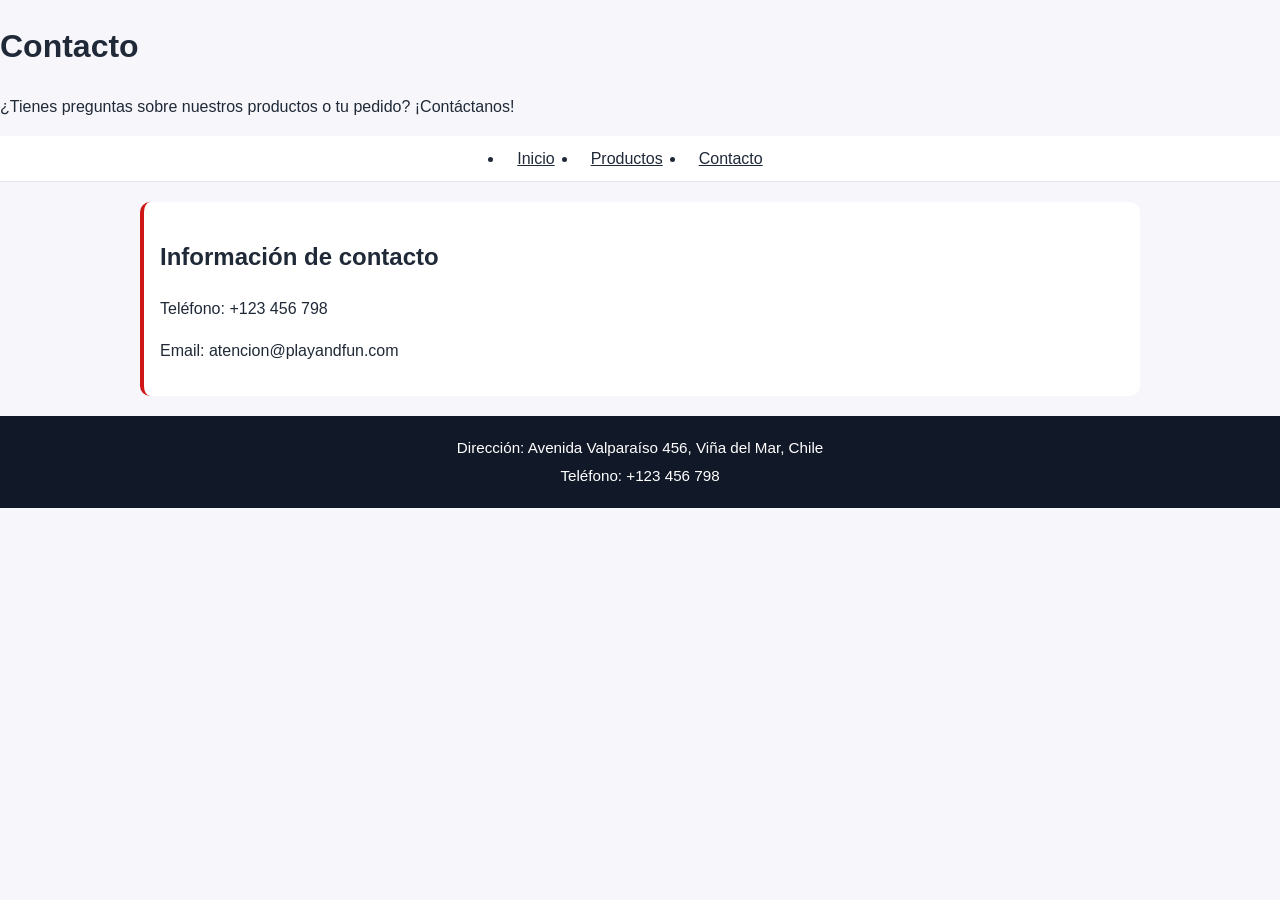
==== contacto.html @ 391b8ab6 "Semana 2 - FrontEnd" ====
<!DOCTYPE html>
<html lang="es">
<head>
    <meta chatset="UTF-8">
    <meta name="viewport" content="width=devide-width, initial-scale=1.0">
    <title>Contacto - Play & Fun - Tienda de juegos Online</title>
    <!--Aquí conectaremos la hoja de estilos CSS cuando la tengamos-->
    <link rel="stylesheet" href="css/styles.css">
</head>
<body>
    <!--Encabezado de la página-->
    <header>
        <h1>Contacto</h1>
        <p>¿Tienes preguntas sobre nuestros productos o tu pedido? ¡Contáctanos!</p>
    </header>

    <!--Menú de navegación-->
    <nav>
        <ul>
            <li><a href="index.html">Inicio</a></li>
            <li><a href="productos.html">Productos</a></li>
            <li><a href="contacto.html">Contacto</a></li>
        </ul>
    </nav>
    
    <!--Sección de contacto-->
    <section id="contacto">
        <h2>Información de contacto</h2>
        <p>Teléfono: +123 456 798</p>
        <p>Email: atencion@playandfun.com</p>
    </section id="contacto">

    <!--Pie de página-->
    <footer>
        <p>Dirección: Avenida Valparaíso 456, Viña del Mar, Chile</p>
        <p>Teléfono: +123 456 798</p>
    </footer>
</body>
</html>
---- css/styles.css ----
/* ===== Modelo de cajas básico ===== */
*, *::before, *::after { box-sizing: border-box; }

:root {/*Definición de variables globales en :root */
  --fuente-principal: 'Arial', 'Helvetica Neue', sans-serif; /* Variable para la fuente principal utilizada en todo el sitio */
  --color-fondo: #f7f7fb; /* Color de fondo principal para la página */
  --color-texto: #1f2937; /* Color de texto general */
  --color-acento: #ce1616; /* Color de acento (azul) para resaltar elementos específicos */
  --color-texto-claro: #ffffff; /* Color de texto claro, usado sobre fondos ascuros */
  --color-borde: #e5e7eb;
  --radio: 10px;
}
/* Estilos generales del cuerpo de la página */
body {
  font-family: var(--fuente-principal); /* Usa la fuente definida en la variable --fuente-principal */
  background-color: var(--color-fondo); /* Aplica el color de fondo definido en --color-fondo */
  color: var(--color-texto); /* Establece el color de texto general con la variable --color-texto */
  margin: 0; /* Elimina el margen por defecto del body */
  padding: 0; /* Elimina el relleno por defecto del body */
  line-height: 1.6; /* Define la altura de Linea para mejorar la legibilidad */
  font-size: 16px;  
}
/* Estilos para la cabecera */
.header {
  background-color: var(--color-acento); /* Usa el color de acento para el fondo de la cabecera */
  color: var(--color-texto-claro); /* Color del texto claro sobre el fondo de acento */
  text-align: center; /* Centra el texto dentro de la cabecera */
  padding: 24px 16px; /* Añade espacio interno alrededor del contenido de la cabecera */
}
.header h1 {
  font-size: 20rem; /* Ajusta el tamaño del texto principal para destacar el titulo */
  margin: 0 0 6px; /* Elimina el margen del título */
}
.header p {
  font-size: 1rem; /* Ajusta el tamaño del texto principal para destacar el titulo */
  margin: 0; /* Elimina el margen del título */
  opacity: .95;
}

/* ===== Navegación ===== */
nav { background: #fff; border-bottom: 1px solid var(--color-borde); }
nav ul {
  display: flex; gap: 10px; justify-content: center;
  padding: 10px 16px; margin: 0;
}
nav a {
  color: var(--color-texto);
  padding: 8px 12px;             /* padding = cajas */
  border: 1px solid transparent; /* border = cajas */
  border-radius: 999px;
}
nav a:hover { background: #f1f5f9; border-color: var(--color-borde); }

/* ===== Secciones ===== */
section { max-width: 1000px; margin: 20px auto; padding: 0 16px; }

/* ===== Tarjetas (productos y contenido) ===== */
section article,
.box {
  background: #fff;                          /* background-color = colores */
  border: 1px solid var(--color-borde);      /* border = cajas */
  border-radius: var(--radio);
  border-left: 4px solid var(--color-acento);
  border-right: 4px solid var(--color-acento);
  padding: 16px;                              /* padding = cajas */
  margin: 16px 0;                             /* margin = cajas */
}
section article h3, .box h2 { color: var(--color-acento); margin-top: 0; }
section article figure { margin: 0 0 10px; text-align: center; }
section article img { max-width: 100%; height: auto; border-radius: 6px; }

/* Selector avanzado: alterna el fondo de las tarjetas de productos */
section article:nth-child(odd) { background: #fcfcff; }

/* Selector por ID: destaca la sección de contacto */
#contacto {
  border-left: 4px solid var(--color-acento);
  background: #fff;
  padding: 16px;
  border-radius: var(--radio);
}


/* ===== Pie de página ===== */
footer {
  background-color: #111827;
  color: var(--color-texto-claro);
  text-align: center;
  padding: 16px;
  font-size: 0.95rem;
}
footer p { margin: 4px 0; }
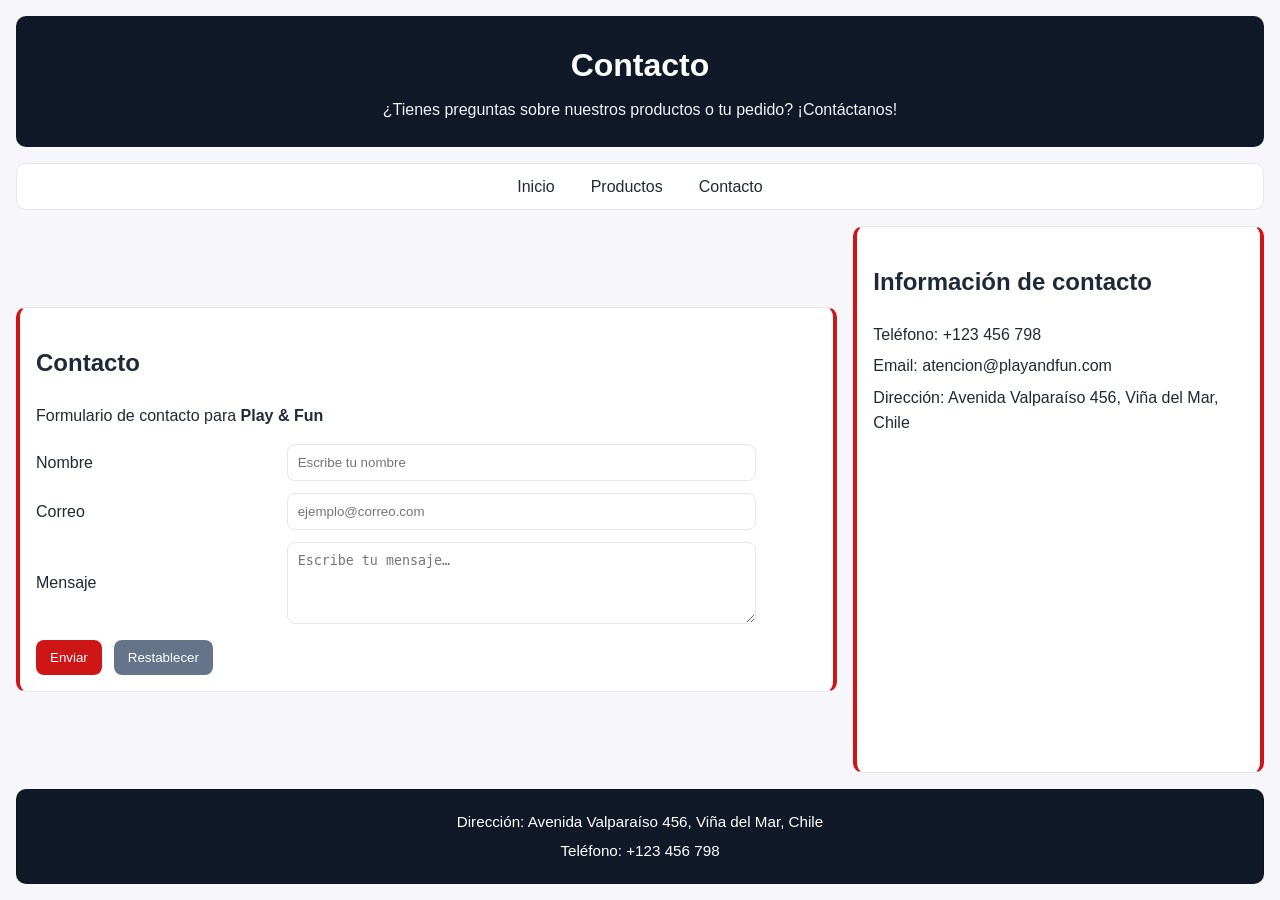
==== commit f3696373: "version_semana3" ====
--- a/contacto.html
+++ b/contacto.html
@@ -1,39 +1,63 @@
 <!DOCTYPE html>
 <html lang="es">
 <head>
-    <meta chatset="UTF-8">
-    <meta name="viewport" content="width=devide-width, initial-scale=1.0">
-    <title>Contacto - Play & Fun - Tienda de juegos Online</title>
-    <!--Aquí conectaremos la hoja de estilos CSS cuando la tengamos-->
-    <link rel="stylesheet" href="css/styles.css">
+  <meta charset="UTF-8" />
+  <meta name="viewport" content="width=device-width, initial-scale=1.0" />
+  <title>Contacto - Play & Fun - Tienda de juegos Online</title>
+  <link rel="stylesheet" href="css/styles.css" />
 </head>
-<body>
-    <!--Encabezado de la página-->
-    <header>
-        <h1>Contacto</h1>
-        <p>¿Tienes preguntas sobre nuestros productos o tu pedido? ¡Contáctanos!</p>
-    </header>
+<body class="layout-grid">
+  <!-- Encabezado -->
+  <header class="site-header header">
+    <h1>Contacto</h1>
+    <p>¿Tienes preguntas sobre nuestros productos o tu pedido? ¡Contáctanos!</p>
+  </header>
 
-    <!--Menú de navegación-->
-    <nav>
-        <ul>
-            <li><a href="index.html">Inicio</a></li>
-            <li><a href="productos.html">Productos</a></li>
-            <li><a href="contacto.html">Contacto</a></li>
-        </ul>
-    </nav>
-    
-    <!--Sección de contacto-->
-    <section id="contacto">
-        <h2>Información de contacto</h2>
-        <p>Teléfono: +123 456 798</p>
-        <p>Email: atencion@playandfun.com</p>
-    </section id="contacto">
+  <!-- Menú de navegación (Flexbox) -->
+  <nav class="site-nav">
+    <ul>
+      <li><a href="index.html">Inicio</a></li>
+      <li><a href="productos.html">Productos</a></li>
+      <li><a href="contacto.html">Contacto</a></li>
+    </ul>
+  </nav>
 
-    <!--Pie de página-->
-    <footer>
-        <p>Dirección: Avenida Valparaíso 456, Viña del Mar, Chile</p>
-        <p>Teléfono: +123 456 798</p>
-    </footer>
+  <!-- Contenido principal con formulario en CSS Grid -->
+  <main class="site-main">
+    <section id="contacto" class="box">
+      <h2>Contacto</h2>
+      <p>Formulario de contacto para <strong>Play & Fun</strong></p>
+
+      <form class="form-grid" action="/enviar" method="post" novalidate>
+        <label for="nombre">Nombre</label>
+        <input id="nombre" name="nombre" type="text" placeholder="Escribe tu nombre" required />
+
+        <label for="email">Correo</label>
+        <input id="email" name="email" type="email" placeholder="ejemplo@correo.com" required />
+
+        <label for="mensaje">Mensaje</label>
+        <textarea id="mensaje" name="mensaje" rows="4" placeholder="Escribe tu mensaje…"></textarea>
+
+        <div class="form-actions">
+          <button type="submit">Enviar</button>
+          <button type="reset">Restablecer</button>
+        </div>
+      </form>
+    </section>
+  </main>
+
+  <!-- Lateral -->
+  <aside class="site-aside box">
+    <h2>Información de contacto</h2>
+    <p>Teléfono: +123 456 798</p>
+    <p>Email: atencion@playandfun.com</p>
+    <p>Dirección: Avenida Valparaíso 456, Viña del Mar, Chile</p>
+  </aside>
+
+  <!-- Pie de página -->
+  <footer class="site-footer">
+    <p>Dirección: Avenida Valparaíso 456, Viña del Mar, Chile</p>
+    <p>Teléfono: +123 456 798</p>
+  </footer>
 </body>
 </html>
--- a/css/styles.css
+++ b/css/styles.css
@@ -1,85 +1,205 @@
 /* ===== Modelo de cajas básico ===== */
 *, *::before, *::after { box-sizing: border-box; }
 
-:root {/*Definición de variables globales en :root */
-  --fuente-principal: 'Arial', 'Helvetica Neue', sans-serif; /* Variable para la fuente principal utilizada en todo el sitio */
-  --color-fondo: #f7f7fb; /* Color de fondo principal para la página */
-  --color-texto: #1f2937; /* Color de texto general */
-  --color-acento: #ce1616; /* Color de acento (azul) para resaltar elementos específicos */
-  --color-texto-claro: #ffffff; /* Color de texto claro, usado sobre fondos ascuros */
+:root {
+  --fuente-principal: 'Arial', 'Helvetica Neue', sans-serif;
+  --color-fondo: #f7f7fb;
+  --color-texto: #1f2937;
+  --color-acento: #ce1616;
+  --color-texto-claro: #ffffff;
   --color-borde: #e5e7eb;
   --radio: 10px;
 }
-/* Estilos generales del cuerpo de la página */
+
+/* ===== Layout general ===== */
 body {
-  font-family: var(--fuente-principal); /* Usa la fuente definida en la variable --fuente-principal */
-  background-color: var(--color-fondo); /* Aplica el color de fondo definido en --color-fondo */
-  color: var(--color-texto); /* Establece el color de texto general con la variable --color-texto */
-  margin: 0; /* Elimina el margen por defecto del body */
-  padding: 0; /* Elimina el relleno por defecto del body */
-  line-height: 1.6; /* Define la altura de Linea para mejorar la legibilidad */
-  font-size: 16px;  
-}
-/* Estilos para la cabecera */
+  font-family: var(--fuente-principal);
+  background-color: var(--color-fondo);
+  color: var(--color-texto);
+  margin: 0;
+  padding: 0;
+  line-height: 1.6;
+  font-size: 16px;
+}
+
+/* ===== GRID de toda la página  ===== */
+.layout-grid {
+  display: grid;
+  justify-content: center;
+  grid-template-areas:
+    "header header"
+    "nav    nav"
+    "main   aside"
+    "footer footer";
+  grid-template-columns: 2fr 1fr;
+  grid-template-rows: auto auto 1fr auto;
+  min-height: 100dvh;
+  gap: 16px;
+  padding: 16px;
+}
+
+.site-aside:not(:has(*)) { display: none; }
+
+.layout-grid:has(.site-aside:not(:has(*))) {
+  grid-template-areas:
+    "header"
+    "nav"
+    "main"
+    "footer";
+  grid-template-columns: 1fr;
+}
+
+/* ===== Cabecera ===== */
 .header {
-  background-color: var(--color-acento); /* Usa el color de acento para el fondo de la cabecera */
-  color: var(--color-texto-claro); /* Color del texto claro sobre el fondo de acento */
-  text-align: center; /* Centra el texto dentro de la cabecera */
-  padding: 24px 16px; /* Añade espacio interno alrededor del contenido de la cabecera */
-}
-.header h1 {
-  font-size: 20rem; /* Ajusta el tamaño del texto principal para destacar el titulo */
-  margin: 0 0 6px; /* Elimina el margen del título */
-}
-.header p {
-  font-size: 1rem; /* Ajusta el tamaño del texto principal para destacar el titulo */
-  margin: 0; /* Elimina el margen del título */
-  opacity: .95;
-}
-
-/* ===== Navegación ===== */
-nav { background: #fff; border-bottom: 1px solid var(--color-borde); }
+  background-color: #111827;
+  color: var(--color-texto-claro);
+  text-align: center;
+  padding: 24px 16px;
+}
+.header h1 { font-size: 2rem; margin: 0 0 6px; }
+.header p  { font-size: 1rem; margin: 0; opacity: .95; }
+
+/* Colocación en el GRID de página */
+.site-header { grid-area: header; border-radius: var(--radio); }
+.site-nav    { grid-area: nav;    border-radius: var(--radio); }
+
+.site-main {
+  justify-items: center;
+  grid-area: main;                
+  display: flex;
+  flex-direction: column;
+  align-items: center;  
+  justify-content: center;         
+}
+
+.site-main > section,
+.site-main > .box,
+.site-main > .productos {
+  width: 100%;
+  max-width: 1000px;
+  margin: 20px auto;            
+}
+
+.site-aside  { grid-area: aside; }
+.site-footer { grid-area: footer; border-radius: var(--radio); }
+
+/* ===== Navegación (FLEXBOX) ===== */
+nav { background: #fff; border: 1px solid var(--color-borde); }
 nav ul {
-  display: flex; gap: 10px; justify-content: center;
-  padding: 10px 16px; margin: 0;
+  display: flex;
+  gap: 10px;
+  justify-content: center;
+  padding: 10px 16px;
+  margin: 0;
+  list-style: none;
 }
 nav a {
   color: var(--color-texto);
-  padding: 8px 12px;             /* padding = cajas */
-  border: 1px solid transparent; /* border = cajas */
+  padding: 8px 12px;
+  border: 1px solid transparent;
   border-radius: 999px;
+  text-decoration: none;
 }
 nav a:hover { background: #f1f5f9; border-color: var(--color-borde); }
 
-/* ===== Secciones ===== */
-section { max-width: 1000px; margin: 20px auto; padding: 0 16px; }
-
-/* ===== Tarjetas (productos y contenido) ===== */
-section article,
+/* ===== Secciones y cajas ===== */
+section { max-width: 1000px; margin: 20px auto; }
 .box {
-  background: #fff;                          /* background-color = colores */
-  border: 1px solid var(--color-borde);      /* border = cajas */
+  background: #fff;
+  border: 1px solid var(--color-borde);
   border-radius: var(--radio);
   border-left: 4px solid var(--color-acento);
   border-right: 4px solid var(--color-acento);
-  padding: 16px;                              /* padding = cajas */
-  margin: 16px 0;                             /* margin = cajas */
-}
-section article h3, .box h2 { color: var(--color-acento); margin-top: 0; }
+  padding: 16px;
+}
+
+/* Tarjetas de contenido */
+section article {
+  background: #fff;
+  border: 1px solid var(--color-borde);
+  border-radius: var(--radio);
+  padding: 16px;
+}
+section article h3 { color: var(--color-acento); margin-top: 0; }
 section article figure { margin: 0 0 10px; text-align: center; }
-section article img { max-width: 100%; height: auto; border-radius: 6px; }
-
-/* Selector avanzado: alterna el fondo de las tarjetas de productos */
-section article:nth-child(odd) { background: #fcfcff; }
-
-/* Selector por ID: destaca la sección de contacto */
-#contacto {
-  border-left: 4px solid var(--color-acento);
+section article img{
+  width: 100%;
+  aspect-ratio: 1 / 1;  
+  object-fit: cover;   
+  display: block;
+}
+
+/* ===== Selector por ID: contacto ===== */
+#contacto { background: #fff; border-radius: var(--radio); }
+
+/* ====== Formulario con CSS Grid (dos columnas) ====== */
+.form-grid {
+  display: grid;
+  grid-template-columns: 1fr 2fr; /* etiqueta | campo */
+  gap: 12px 16px;                 /* filas | columnas */
+  max-width: 720px;
+}
+.form-grid label { align-self: center; }
+.form-grid input,
+.form-grid textarea {
+  width: 100%;
+  padding: 10px;
+  border: 1px solid var(--color-borde);
+  border-radius: 8px;
   background: #fff;
-  padding: 16px;
-  border-radius: var(--radio);
-}
-
+  color: var(--color-texto);
+}
+.form-grid input:focus,
+.form-grid textarea:focus {
+  outline: 2px solid var(--color-acento);
+  outline-offset: 2px;
+}
+
+/* Acciones del formulario (FLEXBOX simple) */
+.form-actions {
+  grid-column: 1 / -1;
+  display: flex;
+  gap: 12px;
+  justify-content: flex-start;
+  margin-top: 4px;
+}
+.form-actions button {
+  padding: 10px 14px;
+  border: 0;
+  border-radius: 8px;
+  background: var(--color-acento);
+  color: #fff;
+  cursor: pointer;
+}
+.form-actions button[type="reset"] { background: #64748b; }
+
+/* ====== FLEXBOX para tarjetas (Index) ====== */
+.cards-flex {
+  display: flex;
+  flex-wrap: wrap;
+  gap: 16px;
+  align-items: stretch;
+}
+.cards-flex > article {
+  flex: 1 1 280px;  
+  min-width: 240px;
+}
+
+.cards-flex{
+  max-width: 1100px;
+  margin-inline: auto;
+  justify-content:center;   
+}
+
+/* ====== GRID para productos (Productos) ====== */
+.cards-grid {
+  display: grid;
+  grid-template-columns: repeat(auto-fit, minmax(240px, 1fr));
+  gap: 16px;
+}
+
+/* ===== Aside ===== */
+.site-aside.box p { margin: 6px 0; }
 
 /* ===== Pie de página ===== */
 footer {
@@ -88,5 +208,29 @@
   text-align: center;
   padding: 16px;
   font-size: 0.95rem;
+  border: 1px solid #00000020;
 }
 footer p { margin: 4px 0; }
+
+/* ===== Responsivo ===== */
+@media (max-width: 800px) {
+  .layout-grid {
+    grid-template-areas:
+      "header"
+      "nav"
+      "main"
+      "aside"
+      "footer";
+    grid-template-columns: 1fr;
+  }
+  .form-grid { grid-template-columns: 1fr; }
+}
+
+/* Configuración para móviles. Vuelve a centrarse para que se vea mejor */
+@media (max-width: 800px){
+  .site-main > section,
+  .site-main > .box,
+  .site-main > .productos {
+    margin: 20px auto;
+  }
+}
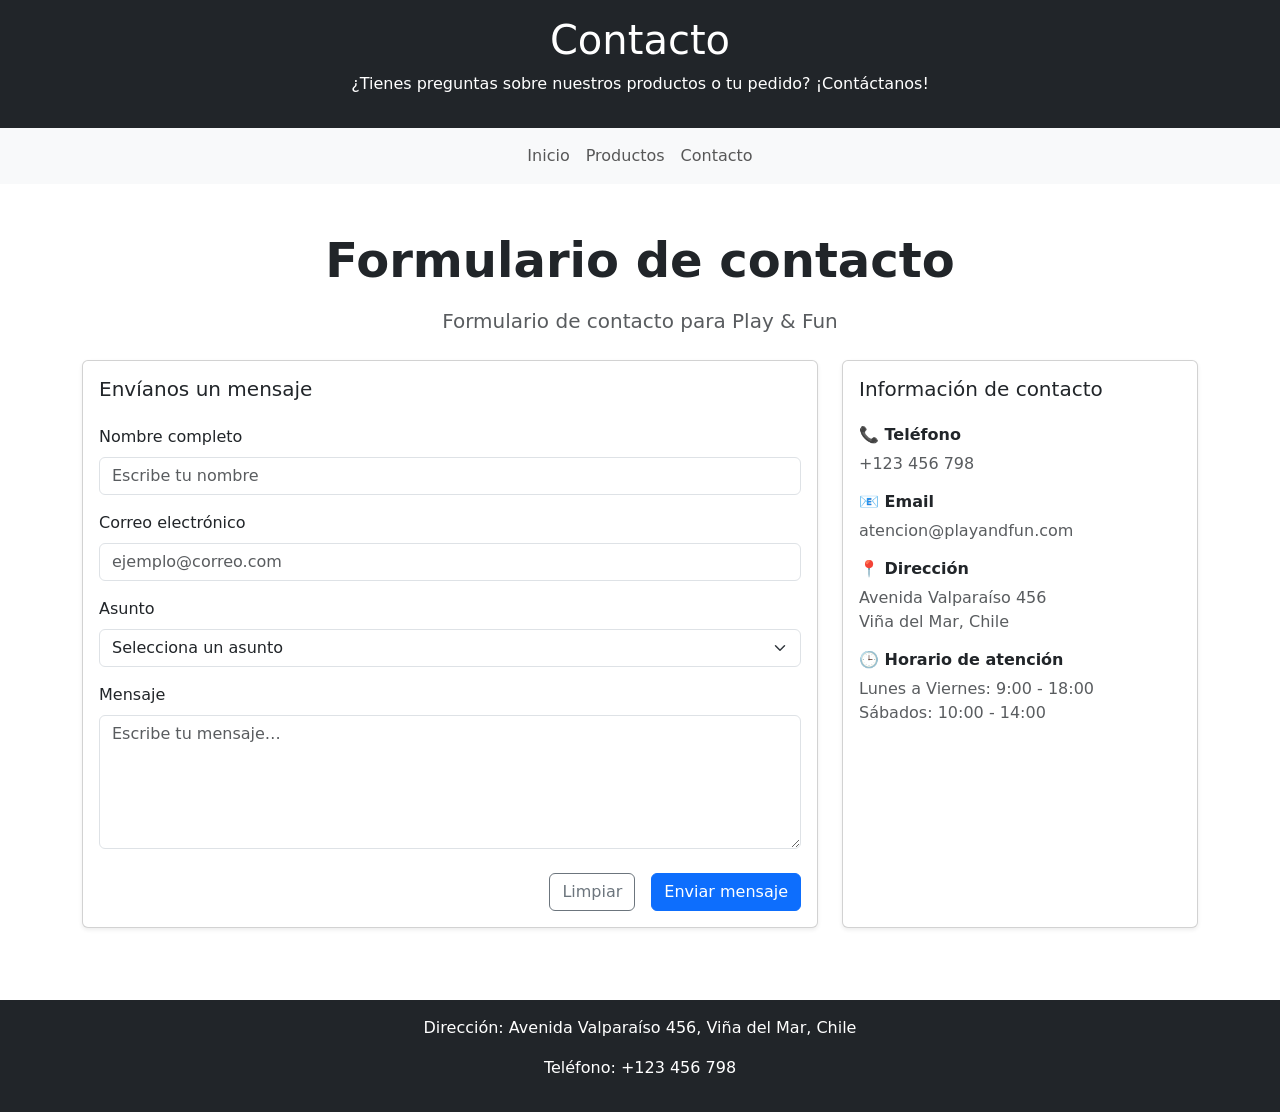
==== commit 526db827: "versión-semana6" ====
--- a/contacto.html
+++ b/contacto.html
@@ -4,60 +4,128 @@
   <meta charset="UTF-8" />
   <meta name="viewport" content="width=device-width, initial-scale=1.0" />
   <title>Contacto - Play & Fun - Tienda de juegos Online</title>
-  <link rel="stylesheet" href="css/styles.css" />
+  <link rel="stylesheet" href="css/bootstrap.css" />
 </head>
 <body class="layout-grid">
   <!-- Encabezado -->
-  <header class="site-header header">
+  <header class="bg-dark text-white text-center p-3">
     <h1>Contacto</h1>
     <p>¿Tienes preguntas sobre nuestros productos o tu pedido? ¡Contáctanos!</p>
   </header>
 
-  <!-- Menú de navegación (Flexbox) -->
-  <nav class="site-nav">
-    <ul>
-      <li><a href="index.html">Inicio</a></li>
-      <li><a href="productos.html">Productos</a></li>
-      <li><a href="contacto.html">Contacto</a></li>
-    </ul>
+  <!-- Menú de navegación -->
+  <nav class="navbar navbar-expand-lg navbar-light bg-light">
+    <div class="container-fluid">
+
+       <!-- Botón de colapso pantallas pequeñas -->
+      <button class="navbar-toggler" type="button" data-bs-toggle="collapse" data-bs-target="#navbarNav" aria-controls="navbarNav" aria-expanded="false" aria-label="Toggle navigation">
+        <span class="navbar-toggler-icon"></span>
+      </button>
+
+       <!-- Menú colapsable -->
+      <div class="collapse navbar-collapse justify-content-center" id="navbarNav">
+        <ul class="navbar-nav">
+          <li class="nav-item"><a class="nav-link" href="index.html">Inicio</a></li>
+          <li class="nav-item"><a class="nav-link" href="productos.html">Productos</a></li>
+          <li class="nav-item"><a class="nav-link" href="contacto.html">Contacto</a></li>
+        </ul>
+      </div>
   </nav>
 
-  <!-- Contenido principal con formulario en CSS Grid -->
-  <main class="site-main">
-    <section id="contacto" class="box">
-      <h2>Contacto</h2>
-      <p>Formulario de contacto para <strong>Play & Fun</strong></p>
+  <!-- Principal -->
+  <main class="container my-5">
+    <section class="text-center mb-4">
+      <h2 class="display-5 fw-bold mb-3">Formulario de contacto</h2>
+      <p class="lead text-muted">Formulario de contacto para <strong>Play & Fun</strong></p>
+    </section>
 
-      <form class="form-grid" action="/enviar" method="post" novalidate>
-        <label for="nombre">Nombre</label>
-        <input id="nombre" name="nombre" type="text" placeholder="Escribe tu nombre" required />
+    <!-- Grid Layout para Formulario e Información -->
+    <div class="row">
+      <!-- Formulario de contacto -->
+      <div class="col-lg-8 mb-4">
+        <div class="card shadow-sm">
+          <div class="card-body">
+            <h5 class="card-title mb-4">Envíanos un mensaje</h5>
+            <form action="/enviar" method="post" novalidate>
+              <!-- Campo Nombre -->
+              <div class="mb-3">
+                <label for="nombre" class="form-label">Nombre completo</label>
+                <input type="text" class="form-control" id="nombre" name="nombre" placeholder="Escribe tu nombre" required>
+              </div>
 
-        <label for="email">Correo</label>
-        <input id="email" name="email" type="email" placeholder="ejemplo@correo.com" required />
+              <!-- Campo Email -->
+              <div class="mb-3">
+                <label for="email" class="form-label">Correo electrónico</label>
+                <input type="email" class="form-control" id="email" name="email" placeholder="ejemplo@correo.com" required>
+              </div>
 
-        <label for="mensaje">Mensaje</label>
-        <textarea id="mensaje" name="mensaje" rows="4" placeholder="Escribe tu mensaje…"></textarea>
+              <!-- Campo Asunto -->
+              <div class="mb-3">
+                <label for="asunto" class="form-label">Asunto</label>
+                <select class="form-select" id="asunto" name="asunto" required>
+                  <option value="">Selecciona un asunto</option>
+                  <option value="consulta-producto">Consulta sobre producto</option>
+                  <option value="pedido">Consulta sobre pedido</option>
+                  <option value="devolucion">Devolución</option>
+                  <option value="soporte">Soporte técnico</option>
+                  <option value="otro">Otro</option>
+                </select>
+              </div>
 
-        <div class="form-actions">
-          <button type="submit">Enviar</button>
-          <button type="reset">Restablecer</button>
+              <!-- Campo Mensaje -->
+              <div class="mb-4">
+                <label for="mensaje" class="form-label">Mensaje</label>
+                <textarea class="form-control" id="mensaje" name="mensaje" rows="5" placeholder="Escribe tu mensaje…" required></textarea>
+              </div>
+
+              <!-- Botones -->
+              <div class="d-grid gap-2 d-md-flex justify-content-md-end">
+                <button type="reset" class="btn btn-outline-secondary me-md-2">Limpiar</button>
+                <button type="submit" class="btn btn-primary">Enviar mensaje</button>
+              </div>
+            </form>
+          </div>
         </div>
-      </form>
-    </section>
+      </div>
+
+      <!-- Información de contacto -->
+      <div class="col-lg-4 mb-4">
+        <div class="card shadow-sm h-100">
+          <div class="card-body">
+            <h5 class="card-title mb-4">Información de contacto</h5>
+            
+            <div class="mb-3">
+              <h6 class="fw-bold">📞 Teléfono</h6>
+              <p class="text-muted mb-0">+123 456 798</p>
+            </div>
+
+            <div class="mb-3">
+              <h6 class="fw-bold">📧 Email</h6>
+              <p class="text-muted mb-0">atencion@playandfun.com</p>
+            </div>
+
+            <div class="mb-3">
+              <h6 class="fw-bold">📍 Dirección</h6>
+              <p class="text-muted mb-0">Avenida Valparaíso 456<br>Viña del Mar, Chile</p>
+            </div>
+
+            <div class="mb-3">
+              <h6 class="fw-bold">🕒 Horario de atención</h6>
+              <p class="text-muted mb-0">Lunes a Viernes: 9:00 - 18:00<br>Sábados: 10:00 - 14:00</p>
+            </div>
+          </div>
+        </div>
+      </div>
+    </div>
   </main>
 
-  <!-- Lateral -->
-  <aside class="site-aside box">
-    <h2>Información de contacto</h2>
-    <p>Teléfono: +123 456 798</p>
-    <p>Email: atencion@playandfun.com</p>
-    <p>Dirección: Avenida Valparaíso 456, Viña del Mar, Chile</p>
-  </aside>
-
   <!-- Pie de página -->
-  <footer class="site-footer">
+  <footer class="bg-dark text-white text-center p-3">
     <p>Dirección: Avenida Valparaíso 456, Viña del Mar, Chile</p>
     <p>Teléfono: +123 456 798</p>
   </footer>
+
+  <!-- Bootstrap JavaScript -->
+  <script src="https://cdn.jsdelivr.net/npm/bootstrap@5.3.0/dist/js/bootstrap.bundle.min.js"></script>
 </body>
 </html>
